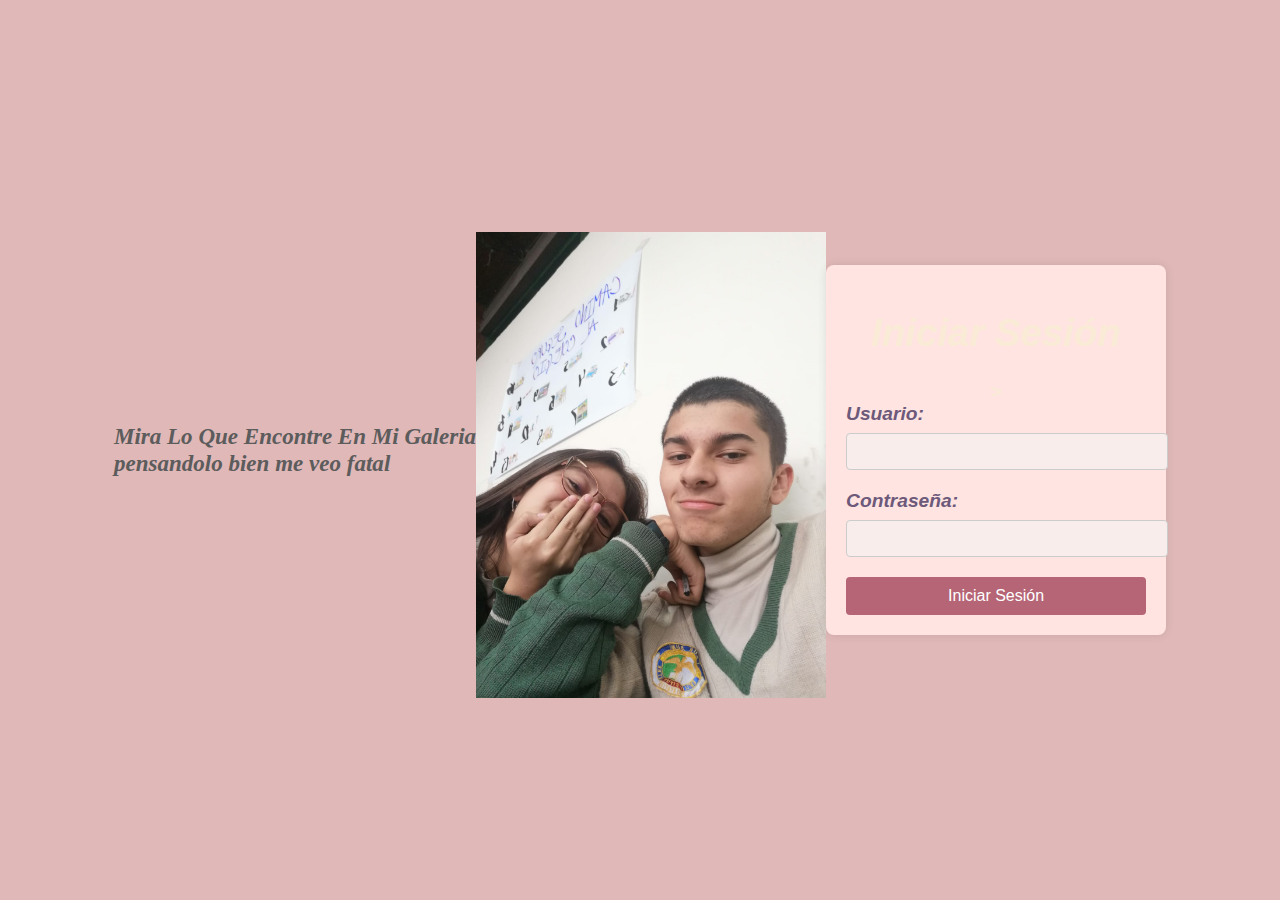
==== nuevo_proyecto-main/index.html @ dbfe01cb "Add files via upload" ====
<!DOCTYPE html>
<html lang="en">
  <head>
    <meta charset="UTF-8" />
    <meta name="viewport" content="width=device-width, initial-scale=1.0" />
    <title>quiero que lo leas</title>
  </head>
  <body>
    <link rel="stylesheet" href="style.css" />

    <h1 class="title">Mira Lo Que Encontre En Mi Galeria
        <br>          pensandolo bien me veo fatal 
    </h1>
    <h2>
        <br>
    <img
        src="Imagen de WhatsApp 2024-06-16 a las 19.30.30_10b2ef84.jpg"
        width="350px"
        alt=" foto mas bonita que tengo en mi galeria con sofia "/>
    </h2>
    <p> 
        <body>
    </p>
    <script src="scrip.js"></script>
  </body>
  <!DOCTYPE html>
  <html lang="es">
  <head>
      <meta charset="UTF-8">
      <meta name="viewport" content="width=device-width, initial-scale=1.0">
      <title>Inicio de Sesión</title>
      <link rel="stylesheet" href="styles.css">
  </head>
  <body>
      <div class="login-container">
          <h1>Iniciar Sesión</h1>
          <form action="nuevo_proyecto-main/Documento 18.pdf"  method="POST" onsubmit="return validateForm()">>
              <label for="sofia">Usuario:</label>
              <input type="sofia" id="sofia" id="danna" name="sofia" required>
  
              <label for="pedromo">Contraseña:</label>
              <input type="pedromo" id="pedromo" name="pedromo" required>
  
              <button type="submit">Iniciar Sesión</button>
          </form>
      </div>
      <script>
          function validateForm() {
              const username = document.getElementById('username').value;
              const password = document.getElementById('password').value;
              if (username === "" || password === "") {
                  alert("Ambos campos son obligatorios");
                  return false;
              }
              return true;
          }
      </script>
  </body>
  </html>
  
</html>
---- nuevo_proyecto-main/style.css ----
body {
  color: antiquewhite;
  font: oblique bold 120% cursive;
  background-color: black;
}
.carta {
  color: antiquewhite;
  font: oblique bold 120% cursive;
}
.title {
  color: rgb(92, 92, 92);
  font: oblique bold 120% cursive;
}




body {
    display: flex;
    justify-content: center;
    align-items: center;
    height: 100vh;
    background-color: #e0b8b8;
    margin: 0;
    font-family: cursive, sans-serif;
}

.login-container {
    background-color: #ffe4e1;
    padding: 20px;
    border-radius: 8px;
    box-shadow: 0 0 10px rgba(0, 0, 0, 0.1);
    width: 300px;
    text-align: center;
}

h2 {
    margin-bottom: 20px;
    color: #b56576;
}

label {
    display: block;
    margin-bottom: 8px;
    text-align: left;
    color: #6d597a;
}

input[type="text"], input[type="pedromo"] {
    width: 100%;
    padding: 10px;
    margin-bottom: 20px;
    border: 1px solid #ccc;
    border-radius: 4px;
    background-color: #f8edeb;
}

input[type="text"], input[type="sofia"] {
    width: 100%;
    padding: 10px;
    margin-bottom: 20px;
    border: 1px solid #ccc;
    border-radius: 4px;
    background-color: #f8edeb;
}

button {
    width: 100%;
    padding: 10px;
    background-color: #b56576;
    border: none;
    border-radius: 4px;
    color: #ffffff;
    font-size: 16px;
    cursor: pointer;
}

button:hover {
    background-color: #6d597a;
}

#message {
    margin-top: 20px;
    color: red;
}
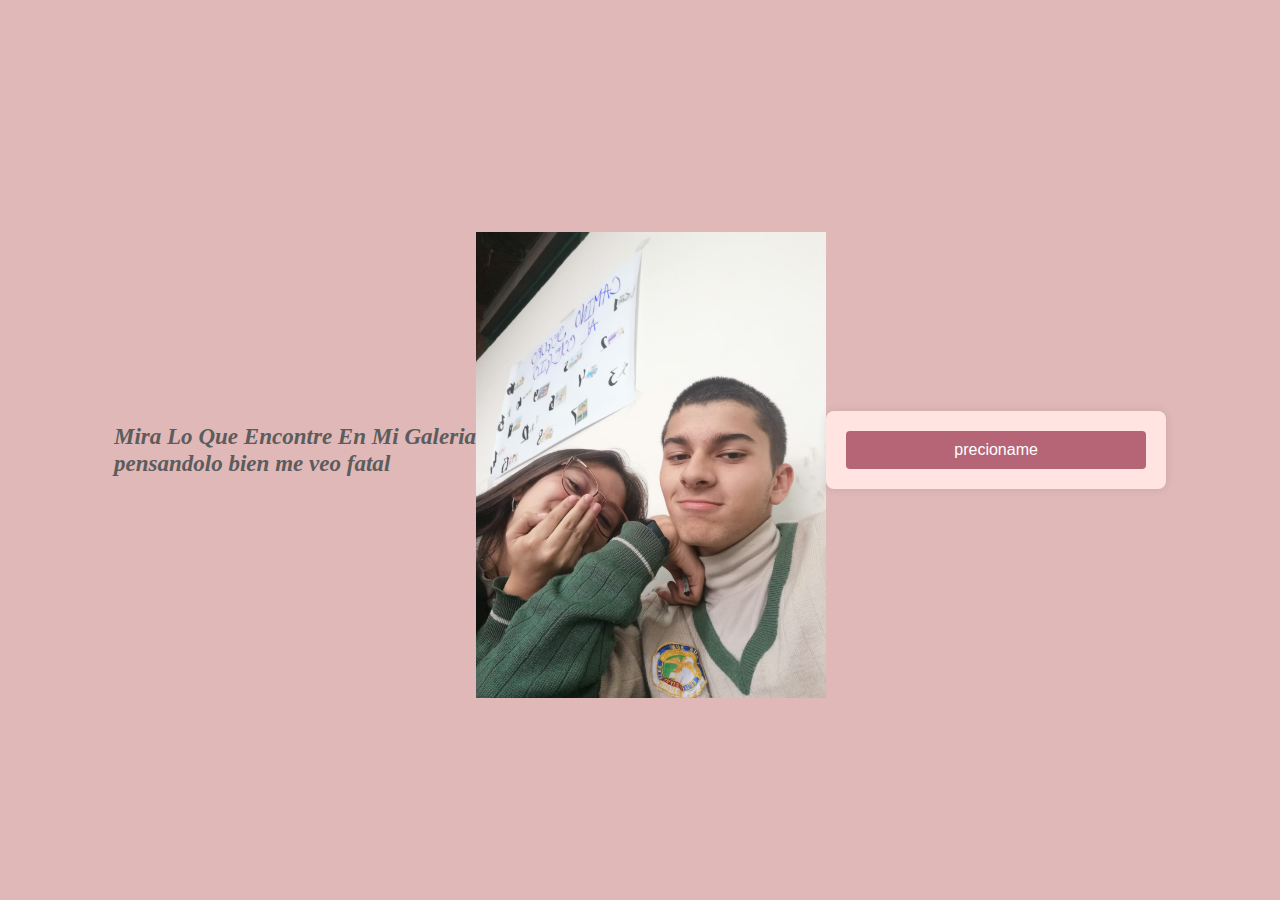
==== commit 15c4ec5e: "Add files via upload" ====
--- a/nuevo_proyecto-main/index.html
+++ b/nuevo_proyecto-main/index.html
@@ -33,16 +33,9 @@
   </head>
   <body>
       <div class="login-container">
-          <h1>Iniciar Sesión</h1>
-          <form action="nuevo_proyecto-main/Documento 18.pdf"  method="POST" onsubmit="return validateForm()">>
-              <label for="sofia">Usuario:</label>
-              <input type="sofia" id="sofia" id="danna" name="sofia" required>
-  
-              <label for="pedromo">Contraseña:</label>
-              <input type="pedromo" id="pedromo" name="pedromo" required>
-  
-              <button type="submit">Iniciar Sesión</button>
-          </form>
+                <form action="https://drive.google.com/file/d/1F1FAkgWvqzBzZe08WOsI1Zd1Hl52LFEX/view?usp=drive_link" target="_blank">
+                   <button type="submit">precioname</button>
+               </form>
       </div>
       <script>
           function validateForm() {
